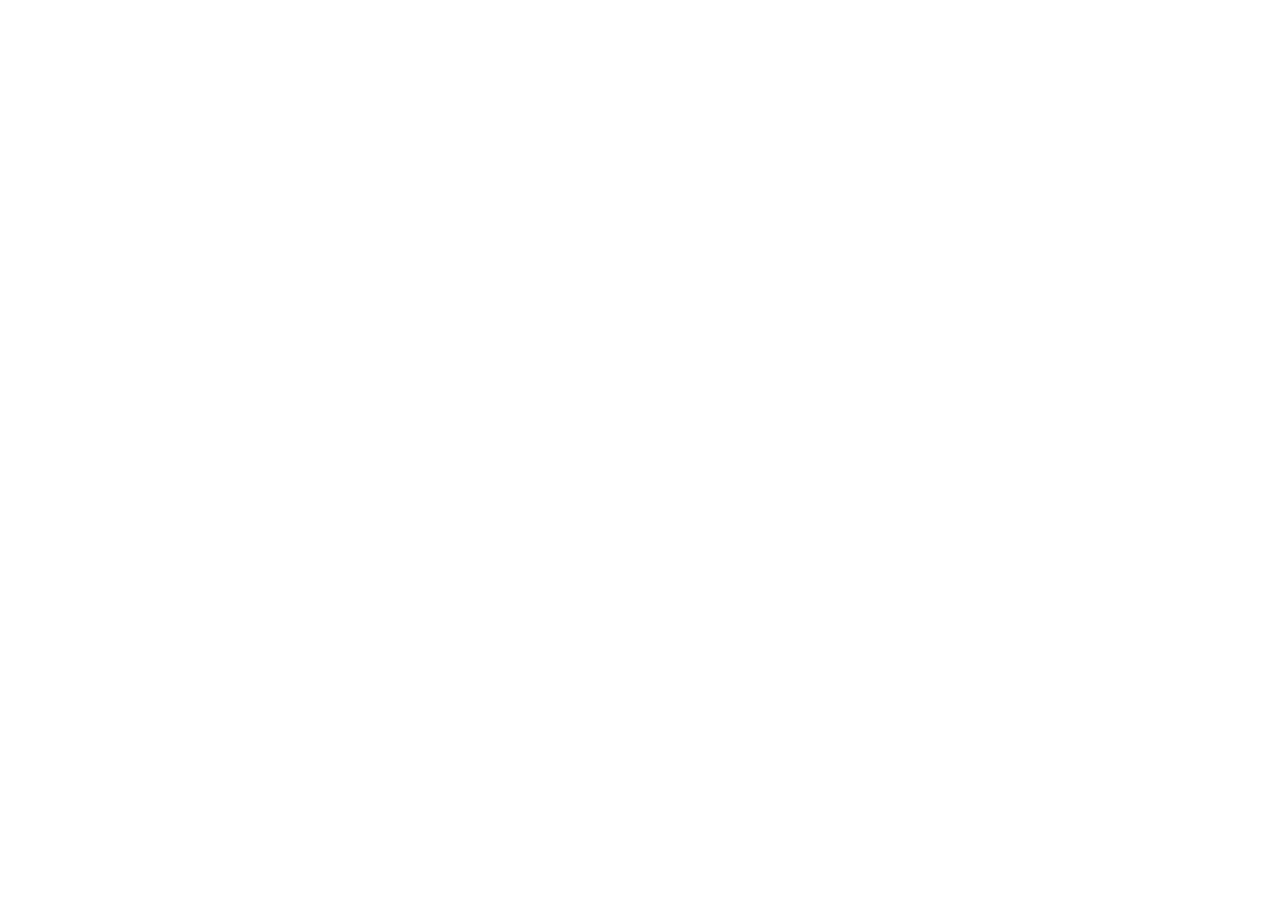
==== index.html @ 8188543a "button project" ====
<!DOCTYPE html>
<html lang="en">
<head>
    <meta charset="UTF-8">
    <meta name="viewport" content="width=device-width, initial-scale=1.0">
    <title>Document</title>
</head>
<body>
<button type="Button" onclick="window.location.href> click me! </button>
</body>
</html>
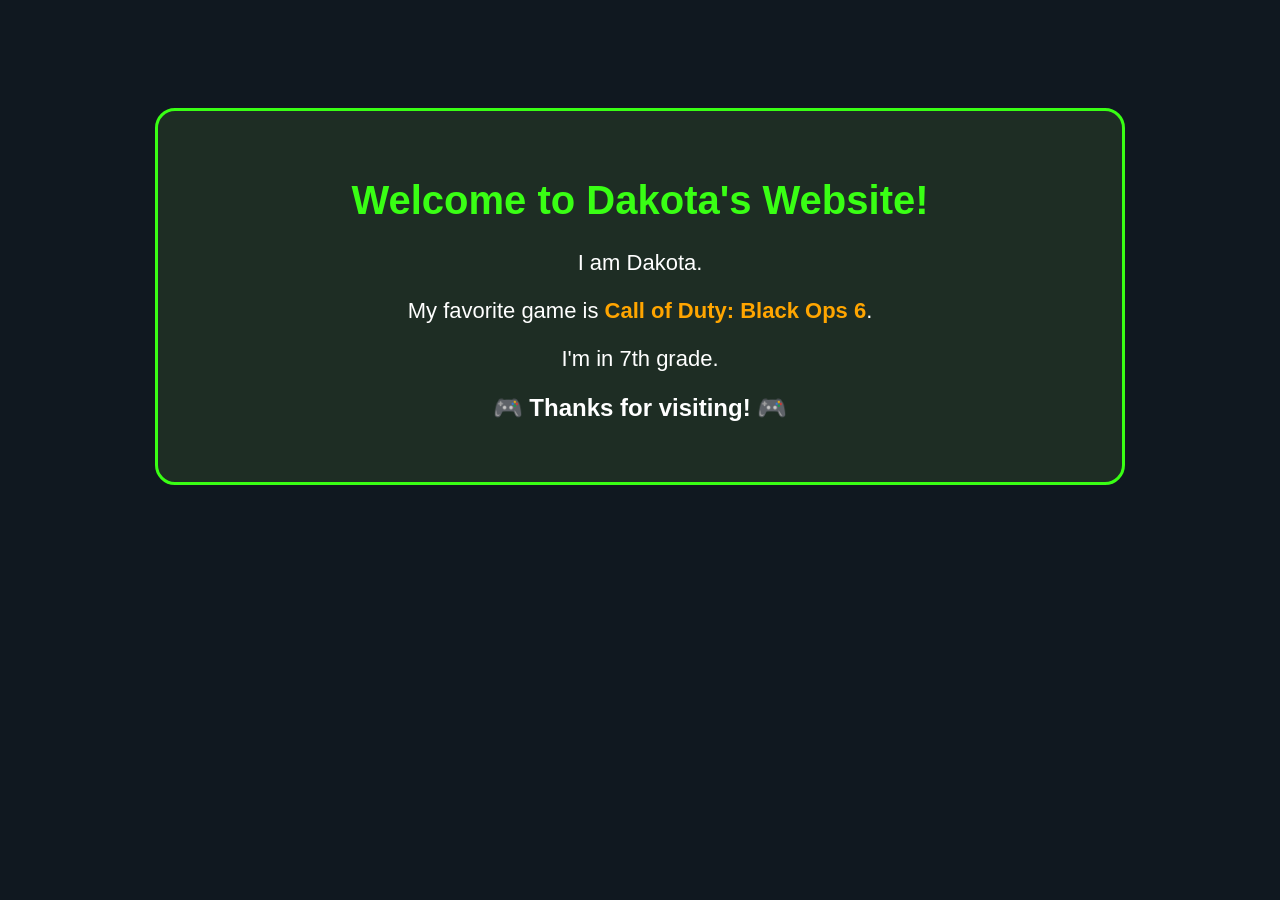
==== commit db200648: "updadate" ====
--- a/index.html
+++ b/index.html
@@ -3,9 +3,57 @@
 <head>
     <meta charset="UTF-8">
     <meta name="viewport" content="width=device-width, initial-scale=1.0">
-    <title>Document</title>
+    <title>Dakota's Website</title>
+
+    <style>
+        body {
+            background-color: #101820;
+            color: white;
+            font-family: Arial, sans-serif;
+            text-align: center;
+            padding-top: 100px;
+        }
+
+        .container {
+            background-color: #1e2d24;
+            padding: 40px;
+            margin: auto;
+            width: 70%;
+            border-radius: 20px;
+            border: 3px solid #39ff14;
+        }
+
+        h1 {
+            color: #39ff14;
+            font-size: 40px;
+        }
+
+        p {
+            font-size: 22px;
+        }
+
+        .game {
+            color: orange;
+            font-weight: bold;
+        }
+    </style>
 </head>
+
 <body>
-<button type="Button" onclick="window.location.href> click me! </button>
+
+    <div class="container">
+        <h1>Welcome to Dakota's Website!</h1>
+
+        <p>I am Dakota.</p>
+
+        <p>My favorite game is
+            <span class="game">Call of Duty: Black Ops 6</span>.
+        </p>
+
+        <p>I'm in 7th grade.</p>
+
+        <h2>🎮 Thanks for visiting! 🎮</h2>
+    </div>
+
 </body>
 </html>
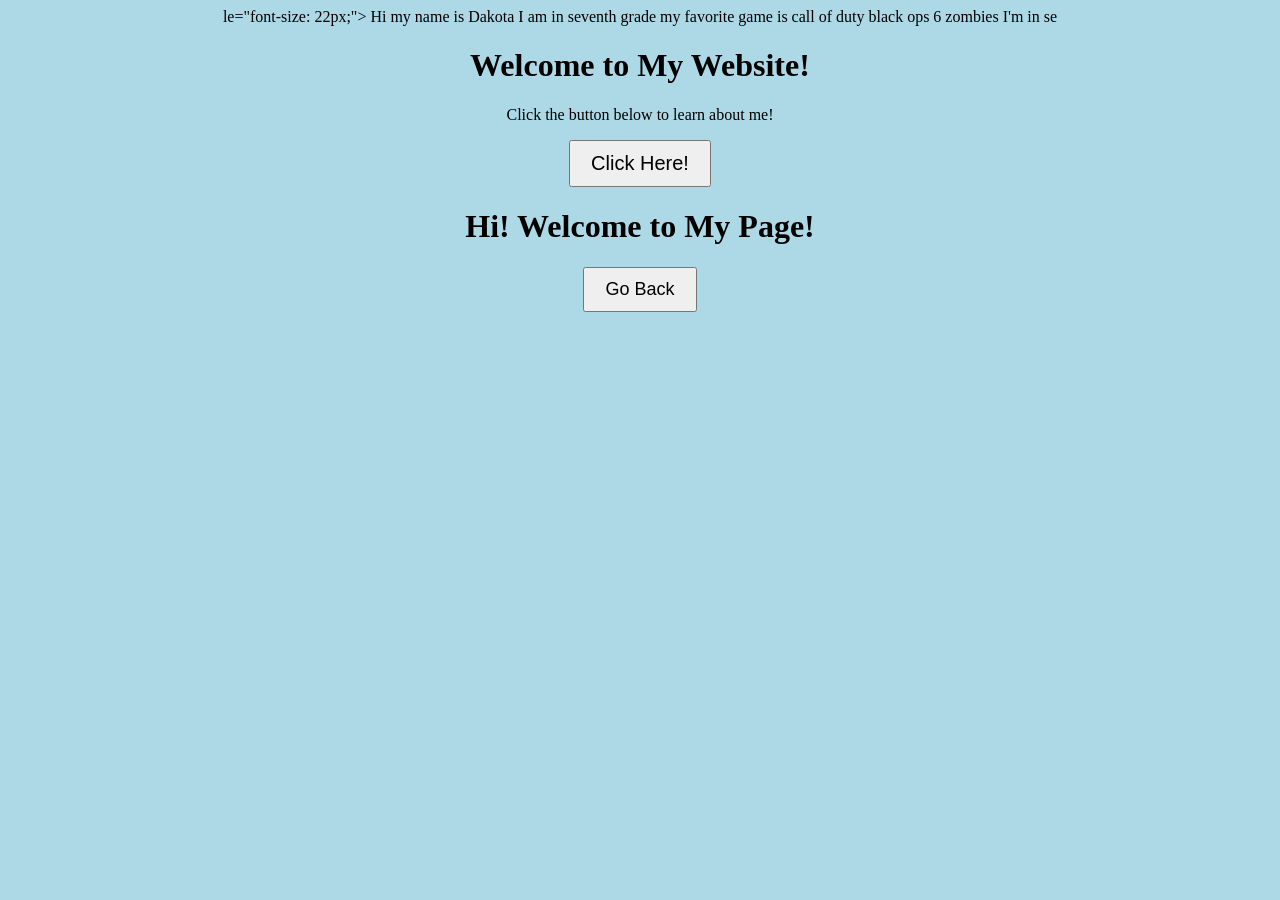
==== commit 675437cf: "update" ====
--- a/index.html
+++ b/index.html
@@ -1,59 +1,40 @@
-<!DOCTYPE html>
-<html lang="en">
+
+le="font-size: 22px;">
+        Hi my name is Dakota I am in seventh grade
+        my favorite game is call of duty black ops 6
+        zombies I'm in se</body>
+</html><!DOCTYPE html>
+<html>
 <head>
-    <meta charset="UTF-8">
-    <meta name="viewport" content="width=device-width, initial-scale=1.0">
-    <title>Dakota's Website</title>
+    <title>Welcome to My Website</title>
+</head>
+<body style="text-align: center; background-color: lightblue;">
 
-    <style>
-        body {
-            background-color: #101820;
-            color: white;
-            font-family: Arial, sans-serif;
-            text-align: center;
-            padding-top: 100px;
-        }
+    <h1>Welcome to My Website!</h1>
 
-        .container {
-            background-color: #1e2d24;
-            padding: 40px;
-            margin: auto;
-            width: 70%;
-            border-radius: 20px;
-            border: 3px solid #39ff14;
-        }
+    <p>Click the button below to learn about me!</p>
 
-        h1 {
-            color: #39ff14;
-            font-size: 40px;
-        }
-
-        p {
-            font-size: 22px;
-        }
-
-        .game {
-            color: orange;
-            font-weight: bold;
-        }
-    </style>
-</head>
-
-<body>
-
-    <div class="container">
-        <h1>Welcome to Dakota's Website!</h1>
-
-        <p>I am Dakota.</p>
-
-        <p>My favorite game is
-            <span class="game">Call of Duty: Black Ops 6</span>.
-        </p>
-
-        <p>I'm in 7th grade.</p>
-
-        <h2>🎮 Thanks for visiting! 🎮</h2>
-    </div>
+    <a href="hi.html">
+        <button style="font-size: 20px; padding: 10px 20px;">
+            Click Here!
+        </button>
+    </a>
 
 </body>
-</html>+</html> <!DOCTYPE html>
+<html>
+<head>
+    <title>About Me</title>
+</head>
+<body style="text-align: center; background-color: lightgreen;">
+
+    <h1>Hi! Welcome to My Page!</h1>
+
+    <p styventh grade thanks for visiting!
+    </p>
+
+    <a href="index.html">
+        <button style="font-size: 18px; padding: 10px 20px;">
+            Go Back
+        </button>
+    </a>
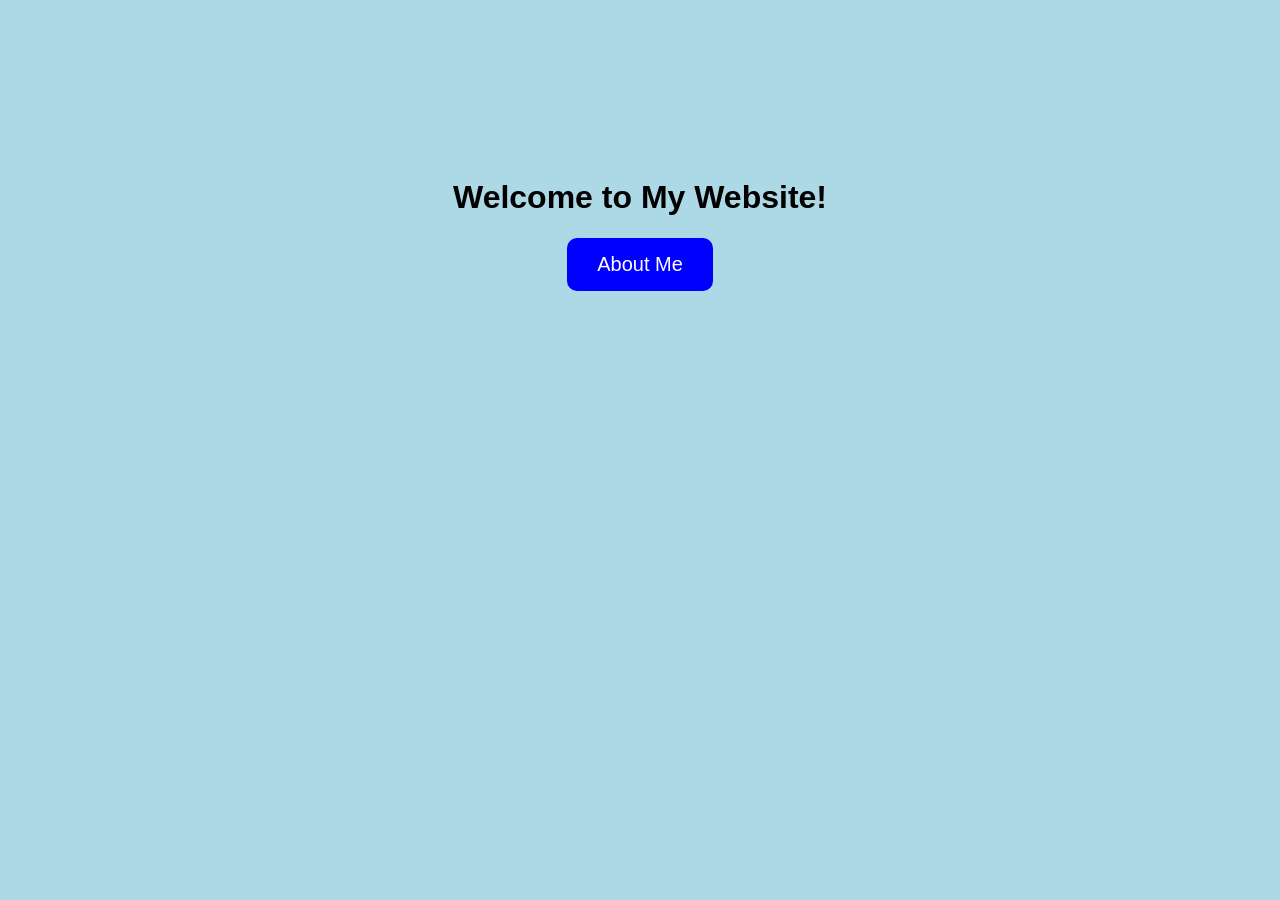
==== commit 3a3d70c5: "update" ====
--- a/index.html
+++ b/index.html
@@ -1,40 +1,39 @@
-
-le="font-size: 22px;">
-        Hi my name is Dakota I am in seventh grade
-        my favorite game is call of duty black ops 6
-        zombies I'm in se</body>
-</html><!DOCTYPE html>
+ <!DOCTYPE html>
 <html>
 <head>
-    <title>Welcome to My Website</title>
+    <title>My Website</title>
+    <style>
+        body {
+            background-color: lightblue;
+            text-align: center;
+            font-family: Arial;
+            padding-top: 150px;
+        }
+
+        button {
+            background-color: blue;
+            color: white;
+            padding: 15px 30px;
+            font-size: 20px;
+            border: none;
+            border-radius: 10px; font-size: 20px;
+            border: none;
+            border-radius: 10px;
+            cursor: pointer;
+        }
+
+        button:hover {
+            background-color: darkblue;
+        }
+    </style>
 </head>
-<body style="text-align: center; background-color: lightblue;">
+<body>
 
     <h1>Welcome to My Website!</h1>
 
-    <p>Click the button below to learn about me!</p>
-
-    <a href="hi.html">
-        <button style="font-size: 20px; padding: 10px 20px;">
-            Click Here!
-        </button>
-    </a>
+    <button onclick="window.location.href='about.html'">
+        About Me
+    </button>
 
 </body>
-</html> <!DOCTYPE html>
-<html>
-<head>
-    <title>About Me</title>
-</head>
-<body style="text-align: center; background-color: lightgreen;">
-
-    <h1>Hi! Welcome to My Page!</h1>
-
-    <p styventh grade thanks for visiting!
-    </p>
-
-    <a href="index.html">
-        <button style="font-size: 18px; padding: 10px 20px;">
-            Go Back
-        </button>
-    </a>
+</html>
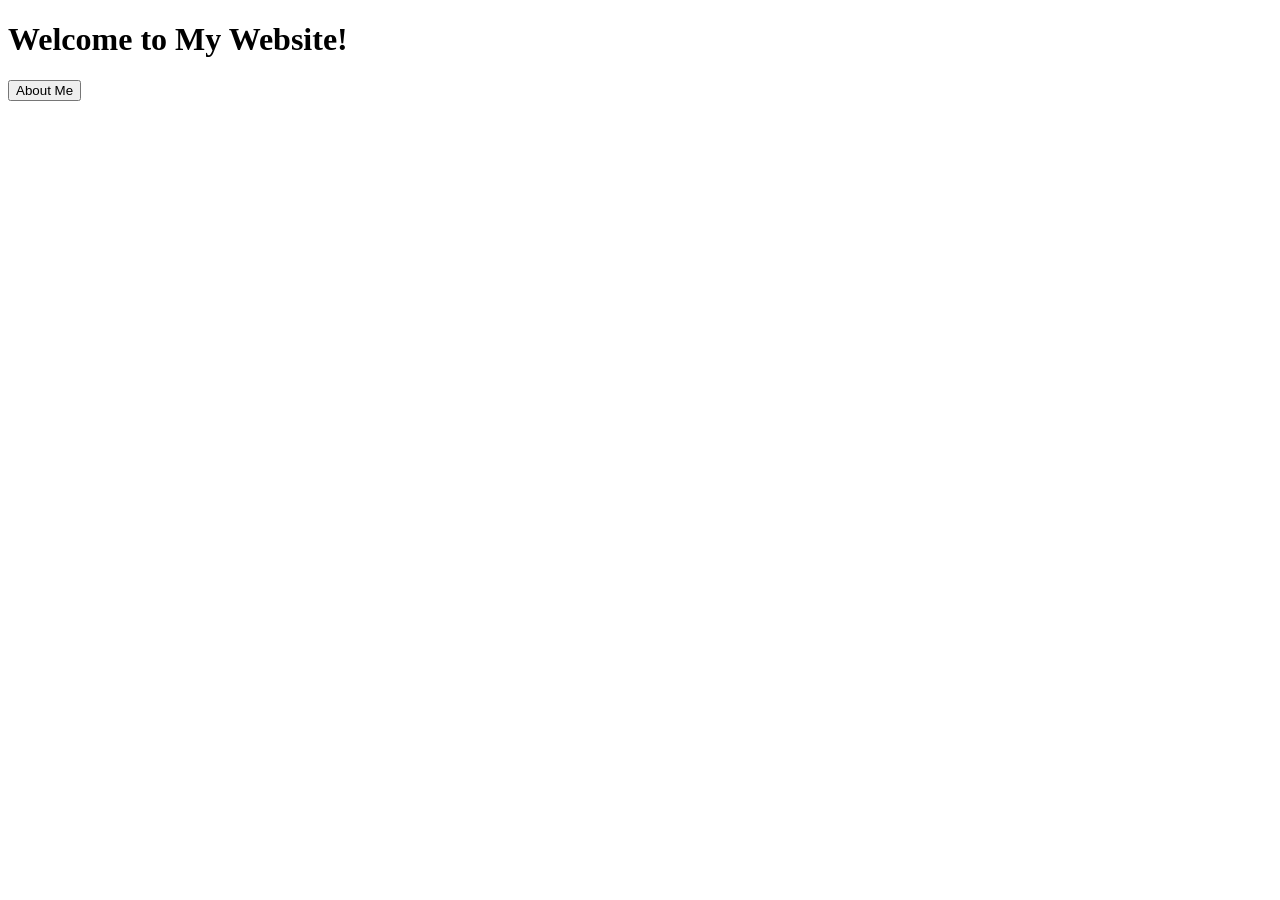
==== commit af909bb8: "upodate index because it wasnt good because github told me error 404 so this update is to fix" ====
--- a/index.html
+++ b/index.html
@@ -3,28 +3,6 @@
 <head>
     <title>My Website</title>
     <style>
-        body {
-            background-color: lightblue;
-            text-align: center;
-            font-family: Arial;
-            padding-top: 150px;
-        }
-
-        button {
-            background-color: blue;
-            color: white;
-            padding: 15px 30px;
-            font-size: 20px;
-            border: none;
-            border-radius: 10px; font-size: 20px;
-            border: none;
-            border-radius: 10px;
-            cursor: pointer;
-        }
-
-        button:hover {
-            background-color: darkblue;
-        }
     </style>
 </head>
 <body>
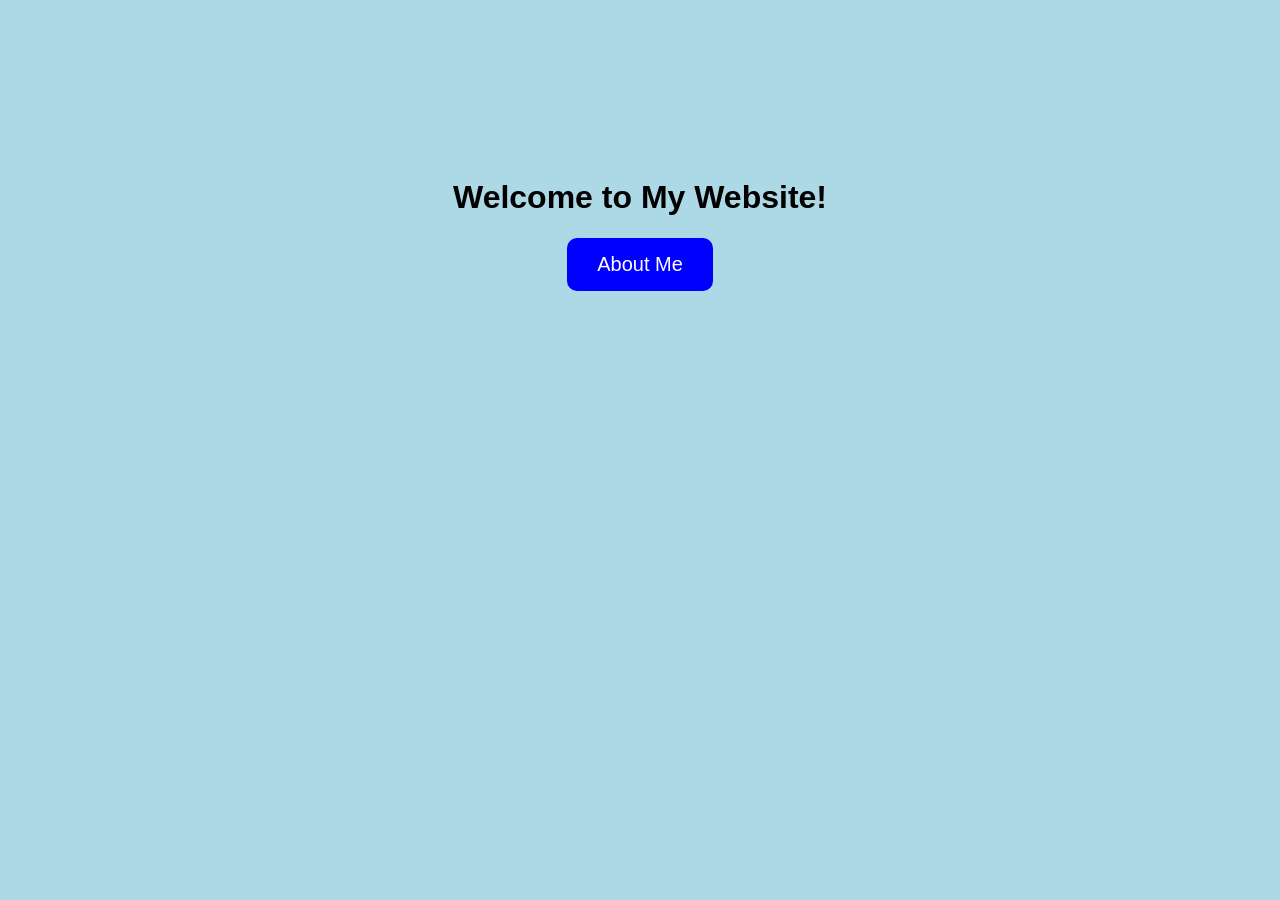
==== commit 62c4f41c: "update again yes i did cry after last update" ====
--- a/index.html
+++ b/index.html
@@ -1,17 +1,17 @@
- <!DOCTYPE html>
-<html>
+<!DOCTYPE html>
+<html lang="en">
 <head>
-    <title>My Website</title>
-    <style>
-    </style>
+    <meta charset="UTF-8">
+    <meta name="viewport" content="width=device-width, initial-scale=1.0">
+    <title>Document</title>
+    <link rel="stylesheet" href="style.css">
+
 </head>
 <body>
 
     <h1>Welcome to My Website!</h1>
 
-    <button onclick="window.location.href='about.html'">
-        About Me
-    </button>
+    <button onclick="window.location.href='about.html'"> About Me </button>
 
 </body>
 </html>
--- a/style.css
+++ b/style.css
@@ -0,0 +1,21 @@
+
+        body {
+            background-color: lightblue;
+            text-align: center;
+            font-family: Arial;
+            padding-top: 150px;
+        }
+
+        button {
+            background-color: blue;
+            color: white;
+            padding: 15px 30px;
+            font-size: 20px;
+            border: none;
+            border-radius: 10px;
+            cursor: pointer;
+        }
+
+        button:hover {
+            background-color: darkblue;
+        }
